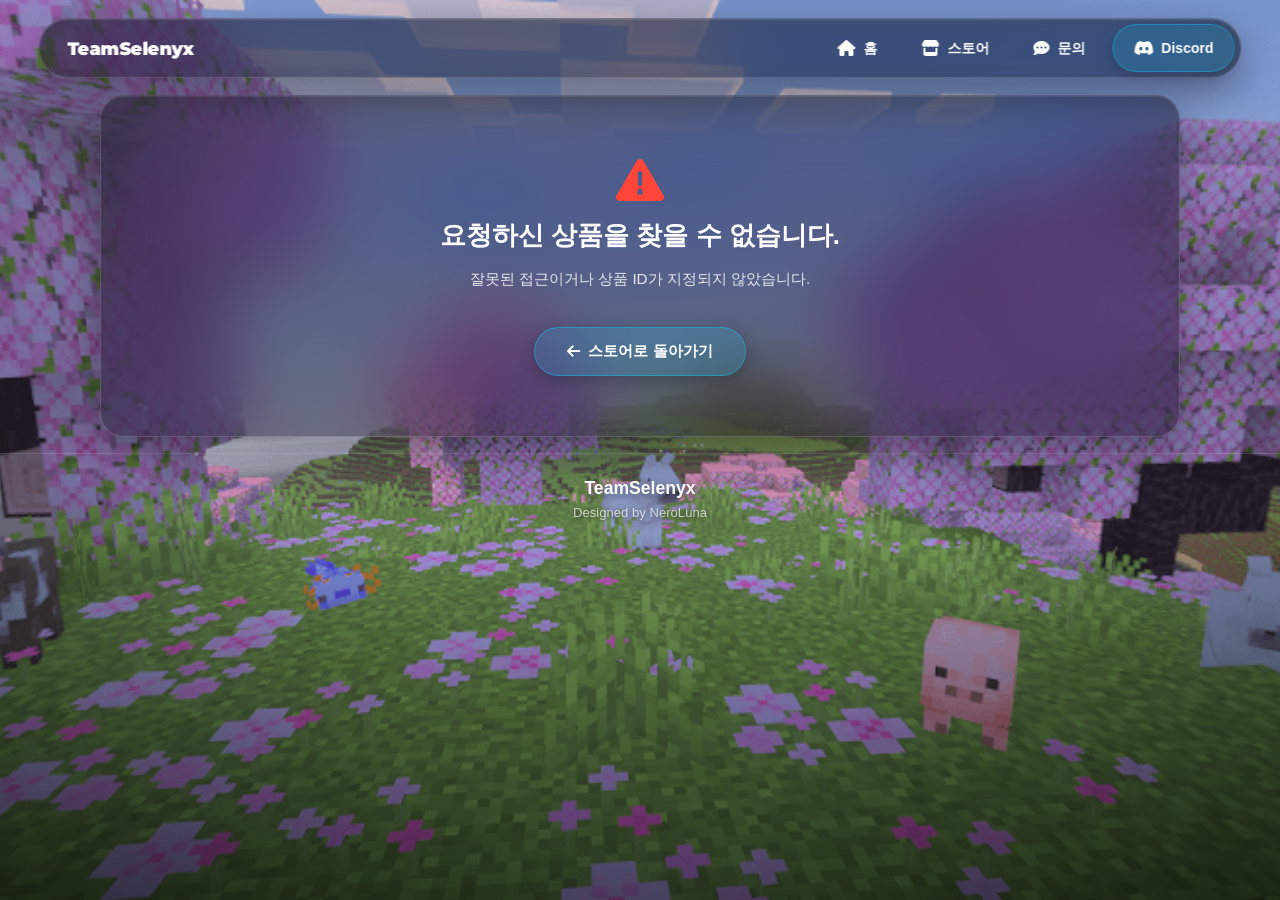
==== product.html @ 3a92ae92 "🚀 홈페이지 업데이트" ====
<!DOCTYPE html>
<html lang="ko">
<head>
    <meta charset="UTF-8">
    <meta name="viewport" content="width=device-width, initial-scale=1.0, maximum-scale=1.0, user-scalable=no">
    <meta name="referrer" content="no-referrer">
    <title>TeamSelenyx - 상품 상세</title>
    <link rel="icon" type="image/png" href="image/icon.png">
    <link rel="apple-touch-icon" href="image/logo.png">

    <link rel="stylesheet" href="css/style.css">
    <link rel="stylesheet" href="https://cdnjs.cloudflare.com/ajax/libs/font-awesome/6.5.2/css/all.min.css">
    <link rel="stylesheet" href="css/product.css">
</head>
<body>
    <div id="common-bg"></div>
    <div id="common-header"></div>
    <div id="common-mobile-nav"></div>

    <!-- 상품 데이터가 동적으로 주입되는 메인 컨테이너 -->
    <div class="container" id="productContainer">
        <!-- 로딩 표시기 -->
        <div class="detail-card" style="text-align: center; padding: 60px 20px;">
            <i class="fa-solid fa-spinner fa-spin" style="font-size: 2rem; color: var(--primary-accent); margin-bottom: 12px;"></i>
            <p style="color: var(--text-sub); font-weight: 600;">상품 정보를 불러오는 중입니다...</p>
        </div>
    </div>

    <div id="common-footer"></div>

    <!-- 원본 이미지 확대 모달 -->
    <div class="image-modal-overlay" id="imageModal" onclick="closeImageModal()">
        <button type="button" class="close-btn image-modal-close" onclick="closeImageModal()" aria-label="닫기">
            <i class="fa-solid fa-xmark"></i>
        </button>
        <div class="image-modal-content">
            <img src="" id="modalImgTarget" alt="원본 이미지">
        </div>
    </div>

    <script src="js/components.js"></script>
    <script src="js/product.js"></script>
</body>
</html>
---- css/style.css ----
@charset "UTF-8";
@import url('https://fonts.googleapis.com/css2?family=Montserrat:wght@800;900&display=swap');

/* --- [다크 반투명 글래스모피즘 기본 변수] --- */
:root {
    --glass-bg: rgba(18, 18, 22, 0.42);
    --glass-card: rgba(22, 22, 26, 0.48);
    --glass-header: rgba(16, 16, 20, 0.52);
    --glass-border: rgba(255, 255, 255, 0.16);
    --glass-shadow: 0 16px 40px 0 rgba(0, 0, 0, 0.35), inset 0 1px 1px 0 rgba(255, 255, 255, 0.12);
    
    /* 생동감 있는 시안 블루 포인트 */
    --primary-accent: #00d2ff;
    --primary-glow: rgba(0, 210, 255, 0.25);
    
    --text-main: #ffffff;
    --text-sub: #e5e5ea;

    /* 외곽 모서리 R값 */
    --card-radius: 24px;
}

* {
    box-sizing: border-box;
    margin: 0;
    padding: 0;
    font-family: -apple-system, BlinkMacSystemFont, "SF Pro Display", "SF Pro Text", "Segoe UI", Roboto, sans-serif;
    -webkit-tap-highlight-color: transparent;
}

html {
    scroll-behavior: smooth;
    background-color: #0b0b0e;
}

body {
    color: var(--text-main);
    min-height: 100vh;
    overflow-x: hidden; 
    position: relative;
    padding-top: 95px;
    padding-bottom: calc(100px + env(safe-area-inset-bottom));
}

body.scroll-lock {
    overflow: hidden !important;
    touch-action: none;
}

/* --- [고정 커스텀 배경 이미지 레이어] --- */
.fixed-bg-wrapper {
    position: fixed;
    top: 0; left: 0;
    width: 100vw; height: 100vh;
    z-index: -1;
    pointer-events: none;
}

.custom-bg-img {
    width: 100%; height: 100%;
    background-image: url('../image/background.png');
    background-size: cover;
    background-position: center;
    background-repeat: no-repeat;
    filter: blur(0px);
    transition: filter 0.15s ease-out;
    will-change: filter;
}

.bottom-gradient-overlay {
    position: absolute;
    bottom: 0; left: 0;
    width: 100%; height: 40%;
    background: linear-gradient(to top, rgba(0, 0, 0, 0.55) 0%, rgba(0, 0, 0, 0) 100%);
    pointer-events: none;
}

/* --- [상단 헤더 네비게이션] --- */
.header-nav {
    position: fixed;
    top: 18px; left: 50%;
    transform: translateX(-50%);
    width: 94%; max-width: 1280px;
    height: 60px;
    background: var(--glass-header);
    backdrop-filter: blur(35px) saturate(200%);
    -webkit-backdrop-filter: blur(35px) saturate(200%);
    border: 1px solid var(--glass-border);
    border-radius: 999px;
    box-shadow: var(--glass-shadow);
    display: flex;
    align-items: center;
    justify-content: space-between;
    padding: 6px;
    z-index: 1000;
}

.logo-btn {
    font-family: "Montserrat", -apple-system, BlinkMacSystemFont, "Segoe UI", sans-serif !important;
    font-size: 1.15rem;
    font-weight: 900;
    letter-spacing: -0.03em;
    color: var(--text-main);
    text-decoration: none;
    display: flex;
    align-items: center;
    justify-content: center;
    text-align: center;
    white-space: nowrap;
    height: 48px;
    padding: 0 22px;
    border-radius: 999px;
    background-color: transparent;
    transition: all 0.25s ease;
}

.logo-btn:hover {
    background-color: rgba(255, 255, 255, 0.12);
    color: var(--primary-accent);
    text-shadow: 0 0 12px var(--primary-glow);
}

.logo-btn:active {
    background-color: rgba(0, 210, 255, 0.25);
    color: #ffffff;
}

.desktop-menu-wrapper {
    display: flex;
    align-items: center;
    gap: 8px;
    margin-left: auto;
    height: 48px;
}

.desktop-menu {
    display: flex;
    gap: 6px;
    list-style: none;
    align-items: center;
    height: 100%;
}

.desktop-menu a {
    text-decoration: none;
    color: var(--text-main);
    font-weight: 600;
    font-size: 0.88rem;
    display: inline-flex;
    align-items: center;
    justify-content: center;
    gap: 8px;
    height: 48px;
    padding: 0 18px;
    border-radius: 999px;
    background-color: transparent;
    border: 1px solid transparent;
    transition: all 0.22s ease;
}

.desktop-menu a span,
.header-btn-link span {
    display: inline-block;
    line-height: 1;
}

.desktop-menu a i,
.header-btn-link i {
    font-size: 1rem;
    line-height: 1;
    display: inline-flex;
    align-items: center;
    justify-content: center;
}

.desktop-menu a:hover {
    background-color: rgba(0, 210, 255, 0.14);
    border-color: rgba(0, 210, 255, 0.25);
    color: var(--primary-accent);
    box-shadow: inset 0 0 10px rgba(0, 210, 255, 0.1);
}

.desktop-menu a.active,
.desktop-menu a:active {
    background-color: rgba(0, 210, 255, 0.28) !important;
    border-color: var(--primary-accent) !important;
    color: #ffffff !important;
    box-shadow: 0 0 15px var(--primary-glow), inset 0 0 8px rgba(0, 210, 255, 0.3) !important;
}

.header-btn-link {
    background: rgba(0, 210, 255, 0.14);
    border: 1px solid rgba(0, 210, 255, 0.35);
    color: #ffffff;
    text-decoration: none;
    padding: 0 20px;
    height: 48px;
    border-radius: 999px;
    font-weight: 700;
    font-size: 0.88rem;
    display: inline-flex;
    align-items: center;
    justify-content: center;
    gap: 8px;
    transition: all 0.22s ease;
    box-shadow: 0 4px 15px rgba(0, 0, 0, 0.2);
}

.header-btn-link:hover { 
    background: rgba(0, 210, 255, 0.22);
    border-color: var(--primary-accent);
    color: var(--primary-accent);
    box-shadow: 0 6px 20px var(--primary-glow);
}

.header-btn-link:active {
    background: rgba(0, 210, 255, 0.38);
    border-color: #ffffff;
    color: #ffffff;
}

/* --- [모바일 하단 플로팅 메뉴] --- */
.mobile-floating-nav {
    display: none;
    position: fixed;
    bottom: calc(16px + env(safe-area-inset-bottom));
    left: 50%;
    transform: translateX(-50%);
    width: 90%;
    max-width: 330px;
    height: 58px;
    background: var(--glass-header);
    backdrop-filter: blur(35px) saturate(200%);
    -webkit-backdrop-filter: blur(35px) saturate(200%);
    border: 1px solid var(--glass-border);
    border-radius: 999px;
    box-shadow: 0 12px 30px rgba(0, 0, 0, 0.5), inset 0 1px 1px rgba(255, 255, 255, 0.15);
    z-index: 9999;
    align-items: stretch;
    justify-content: center;
    padding: 6px;
    gap: 6px;
    box-sizing: border-box;
}

.mobile-floating-nav a {
    flex: 1 1 0px;
    height: 100%;
    display: flex;
    flex-direction: column;
    align-items: center;
    justify-content: center;
    gap: 3px;
    text-decoration: none;
    color: #aeaeb2;
    font-size: 0.68rem;
    font-weight: 600;
    border-radius: 999px;
    background-color: transparent;
    border: 1px solid transparent;
    transition: all 0.2s ease;
    padding: 0;
    margin: 0;
}

.mobile-floating-nav a span {
    display: inline-block;
    line-height: 1;
}

.mobile-floating-nav a i {
    font-size: 1.08rem;
    line-height: 1;
    display: inline-flex;
    align-items: center;
    justify-content: center;
}

.mobile-floating-nav a:hover {
    color: var(--primary-accent);
    background-color: rgba(0, 210, 255, 0.12);
    border-color: rgba(0, 210, 255, 0.2);
}

.mobile-floating-nav a.active,
.mobile-floating-nav a:active {
    color: #ffffff !important;
    background-color: rgba(0, 210, 255, 0.3) !important;
    border-color: var(--primary-accent) !important;
    box-shadow: 0 0 12px var(--primary-glow) !important;
}

/* --- [메인 레이아웃 및 카드 공통] --- */
.container {
    width: 90%;
    max-width: 1080px;
    margin: 0 auto;
    display: flex;
    flex-direction: column;
    gap: 24px;
}

.hero-banner {
    position: relative;
    width: 100%;
    min-height: 340px;
    border-radius: var(--card-radius);
    display: flex;
    align-items: center;
    justify-content: center;
    text-align: center;
    padding: 48px 24px;
    background: var(--glass-card);
    backdrop-filter: blur(35px) saturate(200%);
    -webkit-backdrop-filter: blur(35px) saturate(200%);
    border: 1px solid var(--glass-border);
    box-shadow: var(--glass-shadow);
}

.hero-content-glass {
    position: relative;
    z-index: 2;
    display: flex;
    flex-direction: column;
    align-items: center;
    gap: 16px;
    max-width: 680px;
}

.hero-content-glass h1 {
    font-size: 2.5rem;
    font-weight: 800;
    color: var(--text-main);
    letter-spacing: -0.02em;
}

.hero-content-glass p {
    font-size: 1.05rem;
    color: var(--text-sub);
    line-height: 1.6;
    font-weight: 500;
    word-break: keep-all;
}

.hero-btn-link {
    display: inline-flex;
    align-items: center;
    justify-content: center;
    margin-top: 12px;
    background: rgba(0, 210, 255, 0.14);
    border: 1px solid rgba(0, 210, 255, 0.4);
    color: #ffffff;
    text-decoration: none;
    padding: 13px 32px;
    font-size: 0.95rem;
    font-weight: 700;
    border-radius: 999px;
    box-shadow: 0 4px 18px rgba(0, 0, 0, 0.3);
    transition: all 0.25s ease;
}

.hero-btn-link:hover { 
    background: rgba(0, 210, 255, 0.25);
    border-color: var(--primary-accent);
    color: var(--primary-accent);
    box-shadow: 0 6px 24px var(--primary-glow);
}

.hero-btn-link:active {
    background: rgba(0, 210, 255, 0.4);
}

/* --- [소식 카드 그리드] --- */
.news-split-grid {
    display: grid;
    grid-template-columns: repeat(2, 1fr);
    gap: 24px;
    width: 100%;
}

.news-banner-card {
    position: relative;
    width: 100%;
    border-radius: var(--card-radius);
    overflow: hidden;
    border: 1px solid var(--glass-border);
    box-shadow: var(--glass-shadow);
    display: flex;
    flex-direction: column;
    justify-content: flex-start;
    padding: 18px 20px;
    background: var(--glass-card);
    transition: border-color 0.3s ease, box-shadow 0.3s ease;
    box-sizing: border-box;
}

.clickable-news-card {
    cursor: pointer;
}

.clickable-news-card:hover {
    border-color: rgba(0, 210, 255, 0.5);
    box-shadow: 0 20px 45px rgba(0, 0, 0, 0.45), 0 0 20px var(--primary-glow);
}

.news-banner-bg {
    position: absolute;
    top: 0; left: 0;
    width: 100%; height: 100%;
    object-fit: cover;
    z-index: 1;
    transition: transform 0.4s ease;
}

.clickable-news-card:hover .news-banner-bg {
    transform: scale(1.04);
}

.news-banner-overlay {
    position: absolute;
    top: 0; left: 0;
    width: 100%; height: 100%;
    background: linear-gradient(
        to bottom,
        rgba(10, 10, 14, 0.35) 0%,
        rgba(12, 12, 16, 0.65) 50%,
        rgba(10, 10, 14, 0.88) 100%
    );
    backdrop-filter: blur(3px);
    -webkit-backdrop-filter: blur(3px);
    z-index: 2;
}

.news-tag-top-left {
    position: relative;
    z-index: 3;
    display: flex;
    margin-bottom: 12px;
}

.news-banner-content {
    position: relative;
    z-index: 3;
    display: flex;
    flex-direction: column;
    gap: 6px;
}

.news-banner-title {
    font-size: 1.18rem;
    font-weight: 800;
    color: var(--text-main);
    letter-spacing: -0.01em;
    text-shadow: 0 2px 8px rgba(0, 0, 0, 0.8);
    line-height: 1.3;
}

.news-banner-desc {
    font-size: 0.88rem;
    color: #e5e5ea;
    line-height: 1.5;
    text-shadow: 0 1px 4px rgba(0, 0, 0, 0.8);
    font-weight: 500;
    word-break: keep-all;
}

/* --- [메인 독립형 펀딩 카드] --- */
.main-funding-card {
    display: grid;
    grid-template-columns: 55% calc(45% - 24px);
    gap: 24px;
    width: 100%;
    align-items: center;
    background: var(--glass-card);
    backdrop-filter: blur(35px) saturate(200%);
    -webkit-backdrop-filter: blur(35px) saturate(200%);
    border: 1px solid var(--glass-border);
    border-radius: var(--card-radius);
    box-shadow: var(--glass-shadow);
    padding: 24px;
    box-sizing: border-box;
}

.main-funding-media {
    width: 100%;
}

.main-funding-media .slider-wrapper.ratio-16-9 {
    width: 100%;
    aspect-ratio: 16 / 9;
    height: auto !important;
    position: relative;
    border-radius: 16px;
    overflow: hidden;
    margin-bottom: 0;
}

.main-funding-media .slide-img {
    width: 100%;
    height: 100%;
    object-fit: cover;
}

.main-funding-content {
    display: flex;
    flex-direction: column;
    justify-content: space-between;
    height: 100%;
}

.main-funding-title {
    font-size: 1.55rem;
    font-weight: 800;
    color: var(--text-main);
    margin-bottom: 6px;
}

.main-funding-desc {
    font-size: 0.92rem;
    color: var(--text-sub);
    line-height: 1.6;
    word-break: keep-all;
}

.main-funding-notice-btn {
    width: 100%;
    background: rgba(255, 255, 255, 0.08);
    border: 1.5px solid rgba(0, 210, 255, 0.4);
    color: #ffffff;
    padding: 14px;
    border-radius: 16px;
    font-size: 0.95rem;
    font-weight: 700;
    display: flex;
    align-items: center;
    justify-content: center;
    margin-top: 20px;
    box-shadow: 0 4px 16px rgba(0, 0, 0, 0.25);
    letter-spacing: -0.01em;
}

.section-divider {
    width: 100%; height: 1px;
    background: linear-gradient(90deg, transparent 0%, rgba(255, 255, 255, 0.2) 50%, transparent 100%);
    margin: 4px 0;
}

.modal-divider {
    width: 100%; height: 1px;
    background: rgba(255, 255, 255, 0.14);
    margin: 12px 0;
}

/* --- [스토어 헤더 카드] --- */
.store-header-card {
    width: 100%;
    background: var(--glass-card);
    backdrop-filter: blur(35px) saturate(200%);
    -webkit-backdrop-filter: blur(35px) saturate(200%);
    border: 1px solid var(--glass-border);
    border-radius: var(--card-radius);
    box-shadow: var(--glass-shadow);
    padding: 32px 28px;
    display: flex;
    align-items: center;
    justify-content: flex-start;
    box-sizing: border-box;
}

.store-header-content {
    display: flex;
    flex-direction: column;
    align-items: flex-start;
    gap: 8px;
}

.store-header-title {
    font-size: 1.85rem;
    font-weight: 800;
    color: var(--text-main);
    letter-spacing: -0.02em;
    line-height: 1.2;
}

.store-header-sub {
    font-size: 0.95rem;
    color: var(--text-sub);
    font-weight: 500;
    line-height: 1.5;
    word-break: keep-all;
}

/* --- [상품 카드 그리드] --- */
.product-grid {
    display: grid;
    grid-template-columns: repeat(auto-fit, minmax(280px, 1fr));
    gap: 24px;
    width: 100%;
}

.product-card {
    background: var(--glass-card);
    backdrop-filter: blur(35px) saturate(200%);
    -webkit-backdrop-filter: blur(35px) saturate(200%);
    border: 1px solid var(--glass-border);
    border-radius: var(--card-radius);
    box-shadow: var(--glass-shadow);
    padding: 20px;
    display: flex;
    flex-direction: column;
    gap: 16px;
    transition: background 0.3s ease, border-color 0.3s ease;
}

.product-card:hover {
    background: rgba(36, 36, 44, 0.75);
    border-color: rgba(255, 255, 255, 0.28);
}

.product-card-media {
    width: 100%;
    height: 210px;
    border-radius: 16px;
    overflow: hidden;
    position: relative;
}

.product-card-media img {
    width: 100%; height: 100%; object-fit: cover;
}

.card-tag-wrapper {
    position: absolute;
    bottom: 10px; left: 10px;
    display: flex; gap: 6px;
    z-index: 5;
}

.tag-badge {
    background: rgba(0, 0, 0, 0.65);
    backdrop-filter: blur(10px);
    -webkit-backdrop-filter: blur(10px);
    color: #ffffff;
    font-size: 0.7rem;
    font-weight: 700;
    padding: 4px 10px;
    border-radius: 999px;
    border: 1px solid rgba(255, 255, 255, 0.25);
    letter-spacing: -0.01em;
}

.product-card-title {
    font-size: 1.2rem;
    font-weight: 800;
    color: var(--text-main);
}

.product-card-desc {
    font-size: 0.9rem;
    color: var(--text-sub);
    line-height: 1.5;
    flex-grow: 1;
    word-break: keep-all;
}

.product-card-footer {
    display: flex;
    align-items: center;
    justify-content: space-between;
    margin-top: 8px;
    padding-top: 12px;
    border-top: 1px solid rgba(255, 255, 255, 0.12);
}

.product-card-price {
    font-size: 1.05rem;
    font-weight: 800;
    color: var(--primary-accent);
}

.btn-card-buy {
    display: inline-flex;
    align-items: center;
    justify-content: center;
    text-decoration: none;
    background: rgba(0, 210, 255, 0.12);
    border: 1px solid rgba(0, 210, 255, 0.35);
    color: #ffffff; 
    padding: 9px 20px;
    font-size: 0.88rem;
    font-weight: 700;
    border-radius: 999px;
    cursor: pointer;
    transition: all 0.22s ease;
}

.btn-card-buy:hover { 
    background: rgba(0, 210, 255, 0.25);
    border-color: var(--primary-accent);
    color: var(--primary-accent);
    box-shadow: 0 4px 15px var(--primary-glow);
}

.btn-card-buy:active {
    background: rgba(0, 210, 255, 0.38);
}

.btn-card-buy:disabled { 
    background: rgba(255, 255, 255, 0.05); 
    border-color: rgba(255, 255, 255, 0.1); 
    color: #636366; 
    cursor: not-allowed; 
    pointer-events: none; 
}

/* --- [스토어 더보기 버튼 섹션] --- */
.store-more-section {
    width: 100%;
    display: flex;
    align-items: center;
    justify-content: center;
    margin-top: 4px;
}

.btn-store-more {
    display: inline-flex;
    align-items: center;
    justify-content: center;
    gap: 12px;
    text-decoration: none;
    background: var(--glass-card);
    backdrop-filter: blur(35px) saturate(200%);
    -webkit-backdrop-filter: blur(35px) saturate(200%);
    border: 1px solid rgba(0, 210, 255, 0.35);
    color: #ffffff;
    padding: 16px 36px;
    border-radius: 999px;
    font-size: 1rem;
    font-weight: 700;
    box-shadow: var(--glass-shadow);
    transition: all 0.25s ease;
}

.btn-store-more i {
    color: var(--primary-accent);
    transition: transform 0.3s ease;
}

.btn-store-more:hover {
    background: rgba(0, 210, 255, 0.2);
    border-color: var(--primary-accent);
    color: var(--primary-accent);
    box-shadow: 0 8px 25px var(--primary-glow);
}

.btn-store-more:hover i {
    transform: translateX(4px);
}

.btn-store-more:active {
    background: rgba(0, 210, 255, 0.35);
}

/* --- [푸터] --- */
.footer-section {
    margin-top: 16px;
    padding-top: 24px;
    border-top: 1px solid rgba(255, 255, 255, 0.15);
    display: flex;
    flex-direction: column;
    align-items: center;
    gap: 6px;
    text-align: center;
}

.footer-brand {
    font-size: 1.1rem;
    font-weight: 800;
    color: #ffffff;
    text-shadow: 0 2px 10px rgba(0,0,0,0.5);
}

.footer-text {
    font-size: 0.82rem;
    color: rgba(255, 255, 255, 0.7);
    text-shadow: 0 1px 6px rgba(0,0,0,0.6);
    font-weight: 500;
}

/* --- [모달 공통 레이어 및 소식 모달 박스] --- */
.modal-overlay {
    position: fixed;
    top: 0; left: 0;
    width: 100%; height: 100%;
    background: rgba(0, 0, 0, 0.65); 
    backdrop-filter: blur(35px);
    -webkit-backdrop-filter: blur(35px);
    display: flex;
    justify-content: center;
    align-items: center;
    opacity: 0;
    visibility: hidden;
    transition: opacity 0.25s ease, visibility 0.25s ease; 
    z-index: 10000;
    padding: 20px;
}

.modal-overlay.active {
    opacity: 1;
    visibility: visible;
}

.close-btn {
    position: absolute;
    top: 16px; right: 16px;
    width: 38px; height: 38px;
    background: rgba(255, 255, 255, 0.12);
    border: 1.5px solid rgba(255, 255, 255, 0.3);
    border-radius: 50%;
    cursor: pointer; 
    display: flex;
    align-items: center;
    justify-content: center;
    color: #ffffff;
    z-index: 10;
    box-shadow: 0 4px 12px rgba(0,0,0,0.3);
    transition: all 0.22s ease;
}

.close-btn i {
    font-size: 1.1rem;
    line-height: 1;
    display: flex;
    align-items: center;
    justify-content: center;
}

.close-btn:hover {
    background: rgba(255, 255, 255, 0.25);
}

.close-btn:active {
    background: rgba(255, 255, 255, 0.4);
}

.news-modal-box {
    background: rgba(20, 20, 26, 0.88); 
    backdrop-filter: blur(35px) saturate(200%);
    -webkit-backdrop-filter: blur(35px) saturate(200%);
    border-radius: var(--card-radius);
    border: 1px solid rgba(255, 255, 255, 0.2);
    width: 100%;
    max-width: 600px;
    max-height: 90vh;
    overflow-y: auto;
    padding: 24px;
    position: relative;
    box-shadow: 0 28px 60px rgba(0,0,0,0.5);
    display: flex;
    flex-direction: column;
    gap: 16px;
    box-sizing: border-box;
}

.news-modal-media {
    width: 100%;
    aspect-ratio: 16 / 9;
    border-radius: 16px;
    overflow: hidden;
}

.news-modal-media img {
    width: 100%; height: 100%; object-fit: cover;
}

.news-modal-header {
    display: flex;
    align-items: center;
    justify-content: space-between;
    flex-wrap: wrap;
    gap: 8px;
}

.news-modal-meta {
    font-size: 0.82rem;
    color: #aeaeb2;
    font-weight: 600;
}

.news-modal-title {
    font-size: 1.45rem;
    font-weight: 800;
    color: var(--text-main);
    letter-spacing: -0.02em;
    line-height: 1.3;
}

.news-modal-desc {
    font-size: 0.95rem;
    color: var(--text-sub);
    line-height: 1.65;
    white-space: pre-line;
    word-break: keep-all;
}

.news-modal-link-btn {
    width: 100%;
    display: inline-flex;
    align-items: center;
    justify-content: center;
    gap: 8px;
    text-decoration: none;
    background: rgba(0, 210, 255, 0.14);
    border: 1px solid rgba(0, 210, 255, 0.4);
    color: #ffffff;
    padding: 14px;
    border-radius: 16px;
    font-size: 0.95rem;
    font-weight: 700;
    transition: all 0.22s ease;
    box-shadow: 0 4px 15px rgba(0, 0, 0, 0.3);
}

.news-modal-link-btn:hover {
    background: rgba(0, 210, 255, 0.25);
    border-color: var(--primary-accent);
    color: var(--primary-accent);
    box-shadow: 0 6px 20px var(--primary-glow);
}

.news-modal-link-btn:active {
    background: rgba(0, 210, 255, 0.4);
    color: #ffffff;
}

.modal-tag-pill {
    background: rgba(0, 210, 255, 0.14);
    color: var(--primary-accent);
    font-size: 0.75rem;
    font-weight: 700;
    padding: 4px 12px;
    border-radius: 999px;
    border: 1px solid rgba(0, 210, 255, 0.3);
}

/* 슬라이더 공통 */
.slider-wrapper {
    position: relative;
    width: 100%;
    border-radius: 16px;
    overflow: hidden;
}

.slide-img {
    width: 100%; height: 100%;
    object-fit: cover;
    display: none;
}

.slide-img.active {
    display: block;
}

.slider-dots-container {
    position: absolute;
    bottom: 10px; left: 50%;
    transform: translateX(-50%);
    display: flex; gap: 6px;
    z-index: 6;
    background: rgba(0, 0, 0, 0.55);
    backdrop-filter: blur(8px);
    padding: 4px 10px;
    border-radius: 999px;
}

.dot-item {
    width: 7px; height: 7px;
    border-radius: 50%;
    background: rgba(255, 255, 255, 0.35);
    transition: all 0.3s ease;
}

.dot-item.active {
    background: #fff;
    width: 16px;
    border-radius: 999px;
}

/* 💡 FontAwesome 아이콘 중앙 정렬 지원 nav-btn */
.nav-btn {
    position: absolute;
    top: 50%;
    transform: translateY(-50%);
    background: rgba(0, 0, 0, 0.55);
    border: 1px solid rgba(255, 255, 255, 0.2);
    width: 38px; height: 38px;
    border-radius: 50%;
    cursor: pointer;
    display: flex;
    align-items: center;
    justify-content: center;
    box-shadow: 0 4px 10px rgba(0,0,0,0.3);
    z-index: 7;
    transition: all 0.2s ease;
    color: #ffffff;
}

.nav-btn i {
    font-size: 0.95rem;
    line-height: 1;
    display: flex;
    align-items: center;
    justify-content: center;
}

.nav-btn:hover { background: rgba(0, 0, 0, 0.85); color: var(--primary-accent); }
.nav-btn:active { background: rgba(0, 0, 0, 0.95); }
.prev-btn { left: 12px; }
.next-btn { right: 12px; }

/* 게이지바 */
.gauge-container {
    width: 100%;
    margin-top: 4px;
    display: flex;
    flex-direction: column;
    gap: 8px;
}

.gauge-bar-bg {
    width: 100%;
    height: 16px;
    background: rgba(255, 255, 255, 0.12);
    border-radius: 999px;
    overflow: hidden;
    position: relative;
    box-shadow: inset 0 1px 3px rgba(0, 0, 0, 0.35);
}

.gauge-bar-fill {
    height: 100%;
    background: linear-gradient(90deg, #00d2ff 0%, #00f2fe 100%);
    border-radius: 999px;
    width: 0%;
    transition: width 1.2s cubic-bezier(0.2, 0.8, 0.2, 1);
}

.gauge-info-text {
    display: flex;
    justify-content: space-between;
    align-items: center;
    font-size: 0.85rem;
    font-weight: 700;
    color: var(--text-main);
}

.gauge-percent {
    color: var(--primary-accent);
    font-weight: 800;
}

/* ========================================== */
/* 📱 [모바일 및 태블릿 최적화 미디어 쿼리] */
/* ========================================== */
@media (max-width: 820px) {
    body {
        padding-top: 76px;
    }

    .header-nav {
        left: 16px; top: 16px;
        transform: none;
        width: auto; height: 48px;
        padding: 6px;
    }

    .logo-btn {
        font-size: 1rem;
        height: 36px;
        padding: 0 16px;
    }

    .desktop-menu-wrapper {
        display: none;
    }

    .mobile-floating-nav {
        display: flex;
    }

    .container {
        width: 92%;
        gap: 20px;
    }

    .hero-banner {
        min-height: auto;
        padding: 36px 18px;
    }

    .hero-content-glass h1 {
        font-size: 1.9rem;
    }

    .hero-content-glass p {
        font-size: 0.95rem;
    }

    .main-funding-card {
        grid-template-columns: 1fr;
        gap: 18px;
        padding: 18px;
    }

    .main-funding-title {
        font-size: 1.35rem;
    }

    .news-split-grid {
        grid-template-columns: 1fr;
        gap: 16px;
    }

    .news-banner-card {
        padding: 16px;
    }

    .news-banner-title {
        font-size: 1.12rem;
    }

    .product-grid {
        grid-template-columns: 1fr;
        gap: 18px;
    }

    .product-card {
        padding: 16px;
    }

    .product-card-media {
        height: 180px;
    }

    .store-header-card {
        padding: 24px 18px;
    }

    .store-header-title {
        font-size: 1.5rem;
    }

    .news-modal-box {
        padding: 18px;
        max-height: 85vh;
    }

    .news-modal-title {
        font-size: 1.25rem;
    }

    .btn-store-more {
        width: 100%;
        padding: 14px 20px;
        font-size: 0.92rem;
    }
}
---- css/product.css ----
@charset "UTF-8";

/* --- [상품 상세 페이지 컨테이너 간격] --- */
.container {
    gap: 24px !important;
}

/* --- [상단 2열 그리드 레이아웃] --- */
.detail-top-grid {
    display: grid;
    grid-template-columns: 65% calc(35% - 24px);
    gap: 24px;
    width: 100%;
    align-items: stretch;
}

/* --- [상품 상세 다크 반투명 글래스 카드] --- */
.detail-card {
    background: var(--glass-card);
    backdrop-filter: blur(35px) saturate(200%);
    -webkit-backdrop-filter: blur(35px) saturate(200%);
    border: 1px solid var(--glass-border);
    border-radius: var(--card-radius, 24px);
    box-shadow: var(--glass-shadow);
    padding: 24px;
    box-sizing: border-box;
}

/* 좌측 미디어(슬라이더) 카드 */
.detail-media-card {
    display: flex;
    flex-direction: column;
    justify-content: center;
}

/* 16:9 와이드 비율 고정 */
.slider-wrapper.ratio-16-9 {
    width: 100%;
    aspect-ratio: 16 / 9;
    height: auto !important;
    position: relative;
    border-radius: 16px;
    overflow: hidden;
    margin-bottom: 0;
}

.slider-wrapper.ratio-16-9 .slide-img {
    width: 100%;
    height: 100%;
    object-fit: cover;
    cursor: zoom-in;
    transition: transform 0.3s ease;
}

.slider-wrapper.ratio-16-9 .slide-img:hover {
    transform: scale(1.02);
}

/* 우측 요약 및 구매 정보 카드 */
.detail-summary-card {
    display: flex;
    flex-direction: column;
    justify-content: space-between;
}

.detail-tags {
    margin-top: 8px !important;
    margin-bottom: 6px !important;
}

.detail-tags .modal-tag-pill {
    background: rgba(0, 210, 255, 0.14);
    color: var(--primary-accent);
    border: 1px solid rgba(0, 210, 255, 0.3);
    box-shadow: none;
    font-size: 0.75rem;
    font-weight: 700;
    padding: 4px 12px;
    border-radius: 999px;
    letter-spacing: -0.01em;
}

.detail-title {
    font-size: 1.5rem;
    font-weight: 800;
    color: var(--text-main);
    letter-spacing: -0.02em;
    margin-bottom: 2px;
}

/* --- [판매 가격 영역 (단일 가격 & 다중 옵션)] --- */
.modal-price-box {
    margin-top: 6px;
    margin-bottom: 8px;
    display: flex;
    flex-direction: column;
    gap: 8px;
}

.modal-price-label {
    font-size: 0.85rem;
    color: #aeaeb2;
    font-weight: 700;
}

/* 단일 가격 스타일 */
.single-price-box {
    padding: 4px 0;
}

.single-price-val {
    font-size: 1.85rem;
    font-weight: 900;
    color: var(--primary-accent);
    letter-spacing: -0.02em;
    text-shadow: 0 0 16px var(--primary-glow);
    display: inline-block;
    line-height: 1.1;
}

/* 다중 가격 옵션 스타일 */
.price-options-wrapper {
    display: flex;
    flex-direction: column;
    gap: 8px;
    width: 100%;
}

.price-option-card {
    background: rgba(255, 255, 255, 0.08);
    border: 1px solid rgba(255, 255, 255, 0.12);
    border-radius: 14px;
    padding: 12px 16px;
    display: flex;
    align-items: center;
    justify-content: space-between;
    transition: background 0.25s ease, border-color 0.25s ease;
    box-sizing: border-box;
}

.price-option-card:hover {
    background: rgba(255, 255, 255, 0.14);
    border-color: rgba(0, 210, 255, 0.5);
}

.price-option-label {
    font-size: 0.9rem;
    font-weight: 700;
    color: var(--text-main);
}

.price-option-val {
    font-size: 1.15rem;
    font-weight: 800;
    color: var(--primary-accent);
}

/* --- [구매 / 다운로드 버튼] --- */
.detail-action-box {
    margin-top: 20px;
    width: 100%;
    display: flex;
    align-items: center;
    justify-content: center;
}

.detail-btn-link {
    width: 100%;
    display: inline-flex;
    align-items: center;
    justify-content: center;
    text-align: center;
    gap: 10px;
    text-decoration: none;
    background: rgba(0, 210, 255, 0.14);
    border: 1px solid rgba(0, 210, 255, 0.4);
    color: #ffffff;
    border-radius: 16px;
    padding: 15px 20px;
    font-size: 0.98rem;
    font-weight: 700;
    transition: all 0.22s ease;
    box-shadow: 0 4px 15px rgba(0, 0, 0, 0.3);
}

.detail-btn-link:hover {
    background: rgba(0, 210, 255, 0.25);
    border-color: var(--primary-accent);
    color: var(--primary-accent);
    box-shadow: 0 6px 20px var(--primary-glow);
}

.detail-btn-link:active {
    background: rgba(0, 210, 255, 0.4);
    color: #ffffff;
}

.detail-btn-link i {
    font-size: 1.05rem;
    line-height: 1;
    display: inline-flex;
    align-items: center;
    justify-content: center;
}

.detail-btn-link span {
    display: inline-block;
    line-height: 1;
}

/* 하단 상세 설명 카드 */
.detail-desc-card,
.detail-info-card {
    width: 100%;
}

.desc-heading {
    font-size: 1.35rem;
    font-weight: 800;
    color: var(--text-main);
}

.desc-content-body {
    font-size: 0.95rem;
    color: var(--text-sub);
    line-height: 1.75;
    display: flex;
    flex-direction: column;
    gap: 12px;
    word-break: keep-all;
}

.desc-subheading {
    font-size: 1.05rem;
    font-weight: 700;
    color: var(--text-main);
    margin-top: 14px;
}

.desc-feature-list {
    list-style: none;
    padding-left: 0;
    display: flex;
    flex-direction: column;
    gap: 8px;
}

.desc-feature-list li {
    position: relative;
    padding-left: 18px;
}

.desc-feature-list li::before {
    content: "•";
    position: absolute;
    left: 4px;
    color: var(--primary-accent);
    font-weight: bold;
}

.desc-notice {
    font-size: 0.9rem;
    color: #ffffff;
    font-weight: 500;
    line-height: 1.6;
    background: rgba(0, 210, 255, 0.08);
    padding: 14px 18px;
    border-radius: 14px;
    border-left: 4px solid var(--primary-accent);
    word-break: keep-all;
}

/* --- [✨ 상품 정보 그리드 전체 중앙 정렬] --- */
.info-grid-list {
    display: grid;
    grid-template-columns: repeat(auto-fit, minmax(240px, 1fr));
    gap: 14px;
    margin-top: 6px;
}

.info-item {
    background: rgba(255, 255, 255, 0.06);
    border: 1px solid rgba(255, 255, 255, 0.12);
    border-radius: 16px;
    padding: 16px 18px;
    display: flex;
    flex-direction: column;
    align-items: center;
    justify-content: center;
    text-align: center;
    gap: 8px;
}

/* 제목 라벨 및 아이콘 중앙 정렬 */
.info-key {
    font-size: 0.8rem;
    font-weight: 700;
    color: #aeaeb2;
    display: inline-flex;
    align-items: center;
    justify-content: center;
    gap: 6px;
    line-height: 1;
}

.info-key i {
    color: var(--primary-accent);
    font-size: 0.95rem;
    line-height: 1;
    display: inline-flex;
    align-items: center;
    justify-content: center;
}

/* 세부 버전/날짜 텍스트 중앙 정렬 */
.info-val {
    font-size: 1.05rem;
    font-weight: 800;
    color: var(--text-main);
    text-align: center;
    width: 100%;
    line-height: 1.3;
    word-break: break-all;
}

/* 원본 이미지 모달 */
.image-modal-overlay {
    position: fixed;
    top: 0; left: 0;
    width: 100vw; height: 100vh;
    background: rgba(0, 0, 0, 0.75);
    backdrop-filter: blur(35px);
    -webkit-backdrop-filter: blur(35px);
    display: flex;
    justify-content: center;
    align-items: center;
    z-index: 20000;
    opacity: 0;
    visibility: hidden;
    transition: opacity 0.25s ease, visibility 0.25s ease;
    padding: 20px;
    box-sizing: border-box;
}

.image-modal-overlay.active {
    opacity: 1;
    visibility: visible;
}

.image-modal-close {
    position: absolute;
    top: 20px;
    right: 20px;
    z-index: 20001;
}

.image-modal-content {
    max-width: 92vw;
    max-height: 80vh;
    display: flex;
    align-items: center;
    justify-content: center;
}

.image-modal-content img {
    max-width: 100%;
    max-height: 80vh;
    object-fit: contain;
    border-radius: 16px;
    box-shadow: 0 20px 50px rgba(0, 0, 0, 0.6);
    border: 1px solid rgba(255, 255, 255, 0.2);
}

/* 📱 모바일 상세 페이지 반응형 */
@media (max-width: 900px) {
    .container {
        gap: 18px !important;
    }

    .detail-top-grid {
        grid-template-columns: 1fr;
        gap: 18px;
    }

    .detail-card {
        padding: 18px;
    }

    .detail-title {
        font-size: 1.35rem;
    }

    .single-price-val {
        font-size: 1.6rem;
    }

    .price-option-card {
        padding: 10px 14px;
    }

    .price-option-label {
        font-size: 0.85rem;
    }

    .price-option-val {
        font-size: 1.05rem;
    }

    .detail-btn-link {
        padding: 14px;
        font-size: 0.95rem;
    }

    .info-grid-list {
        grid-template-columns: 1fr;
        gap: 10px;
    }

    .info-item {
        padding: 14px 16px;
    }

    .desc-heading {
        font-size: 1.2rem;
    }

    .desc-content-body {
        font-size: 0.9rem;
    }
}
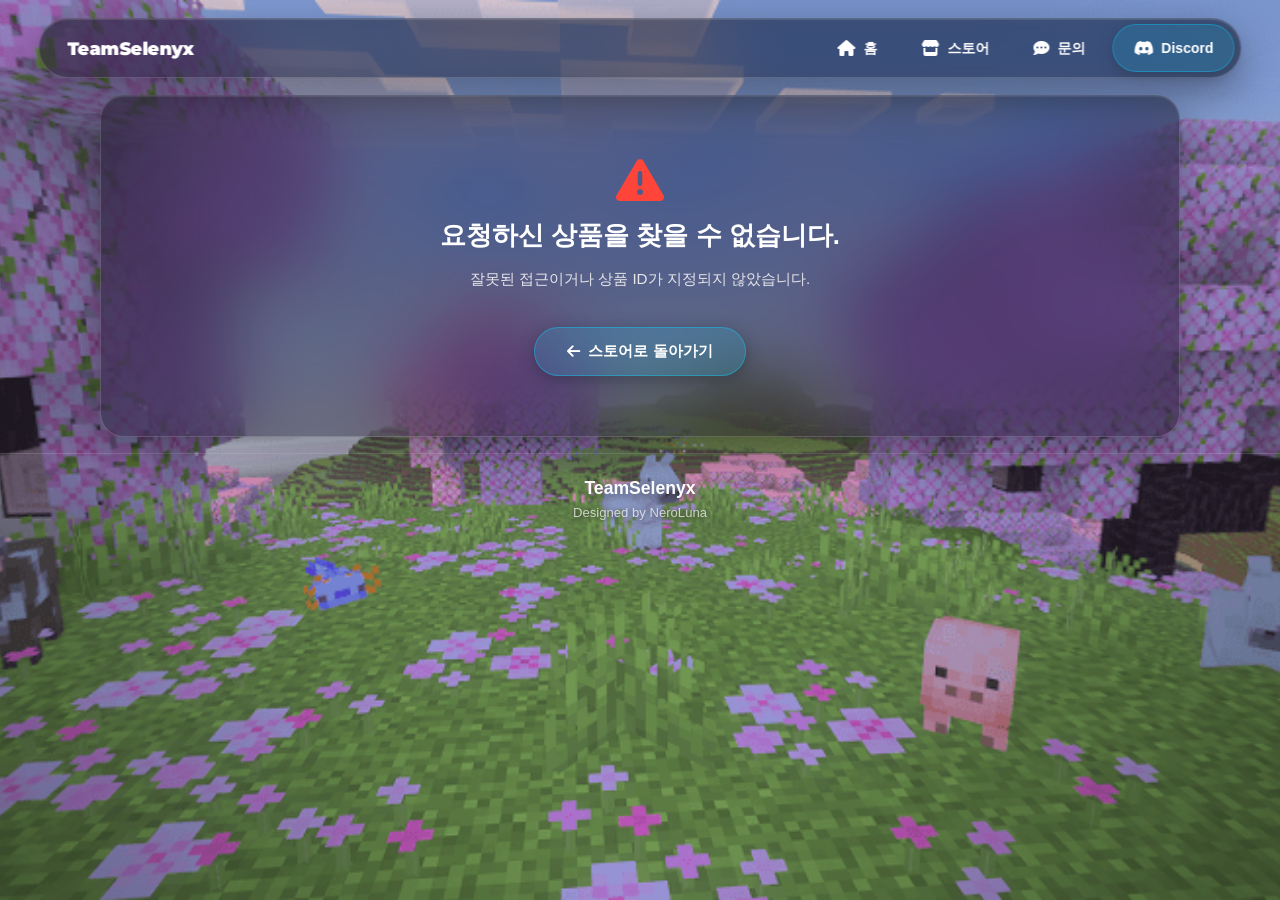
==== commit 43e70e78: "🐛 모바일 버그 수정 1차" ====
--- a/product.html
+++ b/product.html
@@ -2,7 +2,10 @@
 <html lang="ko">
 <head>
     <meta charset="UTF-8">
-    <meta name="viewport" content="width=device-width, initial-scale=1.0, maximum-scale=1.0, user-scalable=no">
+    <meta name="viewport" content="width=device-width, initial-scale=1.0, maximum-scale=1.0, user-scalable=no, viewport-fit=cover">
+    <meta name="theme-color" content="#0b0b0e">
+    <meta name="apple-mobile-web-app-capable" content="yes">
+    <meta name="apple-mobile-web-app-status-bar-style" content="black-translucent">
     <meta name="referrer" content="no-referrer">
     <title>TeamSelenyx - 상품 상세</title>
     <link rel="icon" type="image/png" href="image/icon.png">
--- a/css/style.css
+++ b/css/style.css
@@ -1,7 +1,6 @@
 @charset "UTF-8";
 @import url('https://fonts.googleapis.com/css2?family=Montserrat:wght@800;900&display=swap');
 
-/* --- [다크 반투명 글래스모피즘 기본 변수] --- */
 :root {
     --glass-bg: rgba(18, 18, 22, 0.42);
     --glass-card: rgba(22, 22, 26, 0.48);
@@ -9,14 +8,12 @@
     --glass-border: rgba(255, 255, 255, 0.16);
     --glass-shadow: 0 16px 40px 0 rgba(0, 0, 0, 0.35), inset 0 1px 1px 0 rgba(255, 255, 255, 0.12);
     
-    /* 생동감 있는 시안 블루 포인트 */
     --primary-accent: #00d2ff;
     --primary-glow: rgba(0, 210, 255, 0.25);
     
     --text-main: #ffffff;
     --text-sub: #e5e5ea;
 
-    /* 외곽 모서리 R값 */
     --card-radius: 24px;
 }
 
@@ -30,15 +27,19 @@
 
 html {
     scroll-behavior: smooth;
-    background-color: #0b0b0e;
+    background-color: transparent;
+    height: 100%;
 }
 
 body {
     color: var(--text-main);
+    background-color: transparent;
+    min-height: 100%;
     min-height: 100vh;
+    min-height: 100dvh;
     overflow-x: hidden; 
     position: relative;
-    padding-top: 95px;
+    padding-top: calc(95px + env(safe-area-inset-top));
     padding-bottom: calc(100px + env(safe-area-inset-bottom));
 }
 
@@ -47,17 +48,24 @@
     touch-action: none;
 }
 
-/* --- [고정 커스텀 배경 이미지 레이어] --- */
+/* 안전 영역 바깥까지 화면 전체를 채우는 고정 배경 레이어 */
 .fixed-bg-wrapper {
     position: fixed;
-    top: 0; left: 0;
-    width: 100vw; height: 100vh;
+    top: calc(-1 * env(safe-area-inset-top));
+    left: calc(-1 * env(safe-area-inset-left));
+    right: calc(-1 * env(safe-area-inset-right));
+    bottom: calc(-1 * env(safe-area-inset-bottom));
+    width: calc(100vw + env(safe-area-inset-left) + env(safe-area-inset-right));
+    height: calc(100% + env(safe-area-inset-top) + env(safe-area-inset-bottom));
+    min-height: 100lvh;
     z-index: -1;
     pointer-events: none;
+    overflow: hidden;
 }
 
 .custom-bg-img {
-    width: 100%; height: 100%;
+    width: 100%;
+    height: 100%;
     background-image: url('../image/background.png');
     background-size: cover;
     background-position: center;
@@ -67,18 +75,11 @@
     will-change: filter;
 }
 
-.bottom-gradient-overlay {
-    position: absolute;
-    bottom: 0; left: 0;
-    width: 100%; height: 40%;
-    background: linear-gradient(to top, rgba(0, 0, 0, 0.55) 0%, rgba(0, 0, 0, 0) 100%);
-    pointer-events: none;
-}
-
-/* --- [상단 헤더 네비게이션] --- */
+/* 상단 헤더 네비게이션 */
 .header-nav {
     position: fixed;
-    top: 18px; left: 50%;
+    top: calc(18px + env(safe-area-inset-top));
+    left: 50%;
     transform: translateX(-50%);
     width: 94%; max-width: 1280px;
     height: 60px;
@@ -219,7 +220,7 @@
     color: #ffffff;
 }
 
-/* --- [모바일 하단 플로팅 메뉴] --- */
+/* 모바일 하단 플로팅 메뉴 */
 .mobile-floating-nav {
     display: none;
     position: fixed;
@@ -290,7 +291,7 @@
     box-shadow: 0 0 12px var(--primary-glow) !important;
 }
 
-/* --- [메인 레이아웃 및 카드 공통] --- */
+/* 레이아웃 공통 */
 .container {
     width: 90%;
     max-width: 1080px;
@@ -370,7 +371,7 @@
     background: rgba(0, 210, 255, 0.4);
 }
 
-/* --- [소식 카드 그리드] --- */
+/* 소식 카드 그리드 */
 .news-split-grid {
     display: grid;
     grid-template-columns: repeat(2, 1fr);
@@ -464,7 +465,7 @@
     word-break: keep-all;
 }
 
-/* --- [메인 독립형 펀딩 카드] --- */
+/* 펀딩 카드 */
 .main-funding-card {
     display: grid;
     grid-template-columns: 55% calc(45% - 24px);
@@ -551,7 +552,7 @@
     margin: 12px 0;
 }
 
-/* --- [스토어 헤더 카드] --- */
+/* 스토어 헤더 카드 */
 .store-header-card {
     width: 100%;
     background: var(--glass-card);
@@ -590,7 +591,7 @@
     word-break: keep-all;
 }
 
-/* --- [상품 카드 그리드] --- */
+/* 상품 카드 그리드 */
 .product-grid {
     display: grid;
     grid-template-columns: repeat(auto-fit, minmax(280px, 1fr));
@@ -713,7 +714,7 @@
     pointer-events: none; 
 }
 
-/* --- [스토어 더보기 버튼 섹션] --- */
+/* 스토어 더보기 버튼 */
 .store-more-section {
     width: 100%;
     display: flex;
@@ -761,7 +762,7 @@
     background: rgba(0, 210, 255, 0.35);
 }
 
-/* --- [푸터] --- */
+/* 푸터 */
 .footer-section {
     margin-top: 16px;
     padding-top: 24px;
@@ -787,7 +788,7 @@
     font-weight: 500;
 }
 
-/* --- [모달 공통 레이어 및 소식 모달 박스] --- */
+/* 모달 공통 */
 .modal-overlay {
     position: fixed;
     top: 0; left: 0;
@@ -986,7 +987,6 @@
     border-radius: 999px;
 }
 
-/* 💡 FontAwesome 아이콘 중앙 정렬 지원 nav-btn */
 .nav-btn {
     position: absolute;
     top: 50%;
@@ -1059,16 +1059,15 @@
     font-weight: 800;
 }
 
-/* ========================================== */
-/* 📱 [모바일 및 태블릿 최적화 미디어 쿼리] */
-/* ========================================== */
+/* 반응형 최적화 */
 @media (max-width: 820px) {
     body {
-        padding-top: 76px;
+        padding-top: calc(76px + env(safe-area-inset-top));
     }
 
     .header-nav {
-        left: 16px; top: 16px;
+        left: calc(16px + env(safe-area-inset-left));
+        top: calc(16px + env(safe-area-inset-top));
         transform: none;
         width: auto; height: 48px;
         padding: 6px;
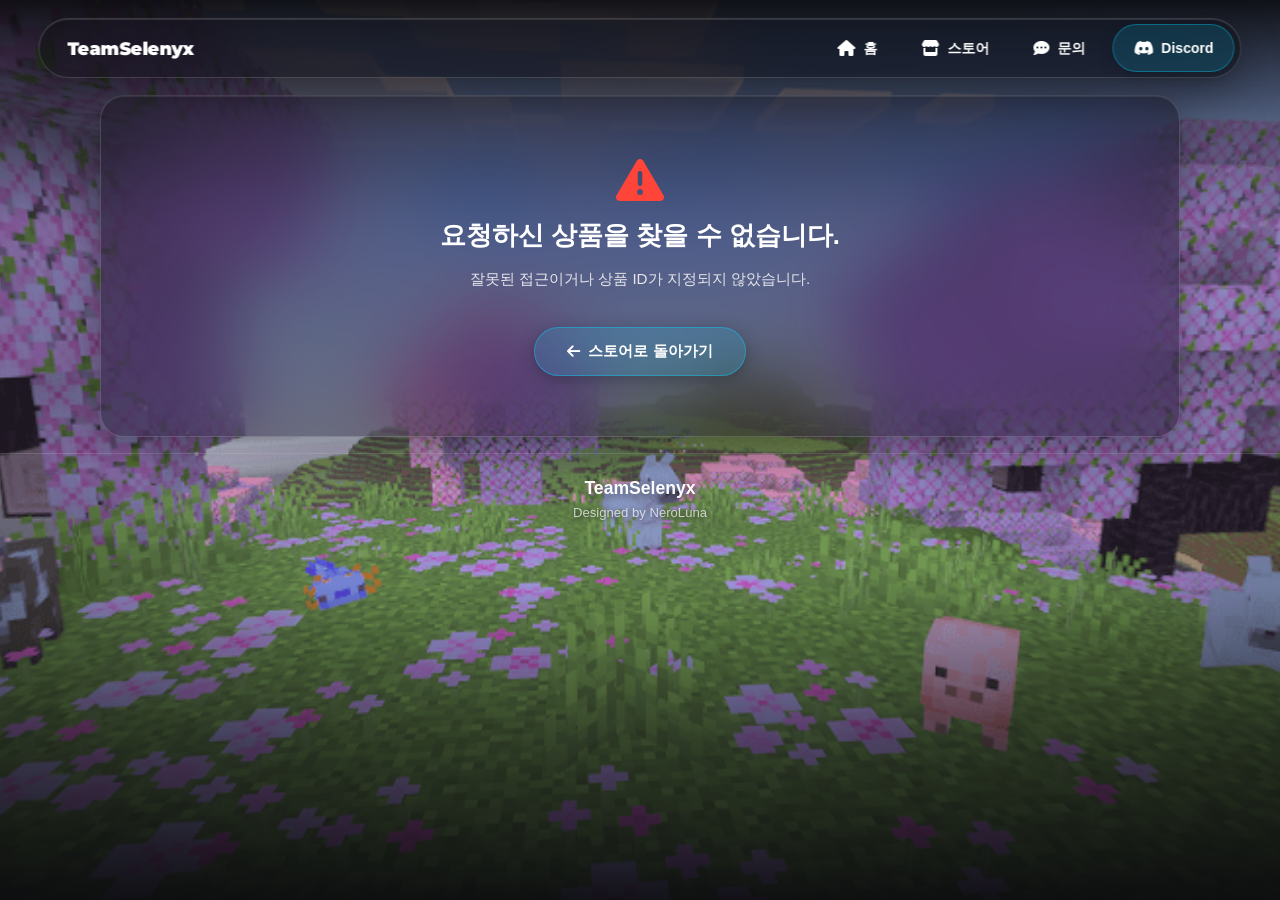
==== commit 6197278e: "Revert "🐛 모바일 버그 수정 1차" This reverts commit 43e70e780b635181a0309b2cb62d0e61003152b6." ====
--- a/product.html
+++ b/product.html
@@ -3,9 +3,6 @@
 <head>
     <meta charset="UTF-8">
     <meta name="viewport" content="width=device-width, initial-scale=1.0, maximum-scale=1.0, user-scalable=no, viewport-fit=cover">
-    <meta name="theme-color" content="#0b0b0e">
-    <meta name="apple-mobile-web-app-capable" content="yes">
-    <meta name="apple-mobile-web-app-status-bar-style" content="black-translucent">
     <meta name="referrer" content="no-referrer">
     <title>TeamSelenyx - 상품 상세</title>
     <link rel="icon" type="image/png" href="image/icon.png">
--- a/css/style.css
+++ b/css/style.css
@@ -27,13 +27,12 @@
 
 html {
     scroll-behavior: smooth;
-    background-color: transparent;
+    background-color: #0b0b0e;
     height: 100%;
 }
 
 body {
     color: var(--text-main);
-    background-color: transparent;
     min-height: 100%;
     min-height: 100vh;
     min-height: 100dvh;
@@ -48,24 +47,19 @@
     touch-action: none;
 }
 
-/* 안전 영역 바깥까지 화면 전체를 채우는 고정 배경 레이어 */
+/* 고정 커스텀 배경 이미지 레이어 */
 .fixed-bg-wrapper {
     position: fixed;
-    top: calc(-1 * env(safe-area-inset-top));
-    left: calc(-1 * env(safe-area-inset-left));
-    right: calc(-1 * env(safe-area-inset-right));
-    bottom: calc(-1 * env(safe-area-inset-bottom));
-    width: calc(100vw + env(safe-area-inset-left) + env(safe-area-inset-right));
-    height: calc(100% + env(safe-area-inset-top) + env(safe-area-inset-bottom));
-    min-height: 100lvh;
+    top: 0; left: 0; right: 0; bottom: 0;
+    width: 100vw;
+    height: 100vh;
+    height: 100dvh;
     z-index: -1;
     pointer-events: none;
-    overflow: hidden;
 }
 
 .custom-bg-img {
-    width: 100%;
-    height: 100%;
+    width: 100%; height: 100%;
     background-image: url('../image/background.png');
     background-size: cover;
     background-position: center;
@@ -73,6 +67,30 @@
     filter: blur(0px);
     transition: filter 0.15s ease-out;
     will-change: filter;
+}
+
+/* 💡 상단 안전 영역과 자연스럽게 연결되는 검은색 그라데이션 */
+.top-gradient-overlay {
+    position: absolute;
+    top: 0; left: 0; right: 0;
+    width: 100%;
+    height: 25%;
+    max-height: 240px;
+    background: linear-gradient(to bottom, rgba(11, 11, 14, 0.95) 0%, rgba(11, 11, 14, 0.5) 45%, rgba(11, 11, 14, 0) 100%);
+    pointer-events: none;
+    z-index: 1;
+}
+
+/* 💡 하단 안전 영역과 자연스럽게 연결되는 검은색 그라데이션 */
+.bottom-gradient-overlay {
+    position: absolute;
+    bottom: 0; left: 0; right: 0;
+    width: 100%;
+    height: 35%;
+    max-height: 320px;
+    background: linear-gradient(to top, rgba(11, 11, 14, 0.95) 0%, rgba(11, 11, 14, 0.55) 50%, rgba(11, 11, 14, 0) 100%);
+    pointer-events: none;
+    z-index: 1;
 }
 
 /* 상단 헤더 네비게이션 */
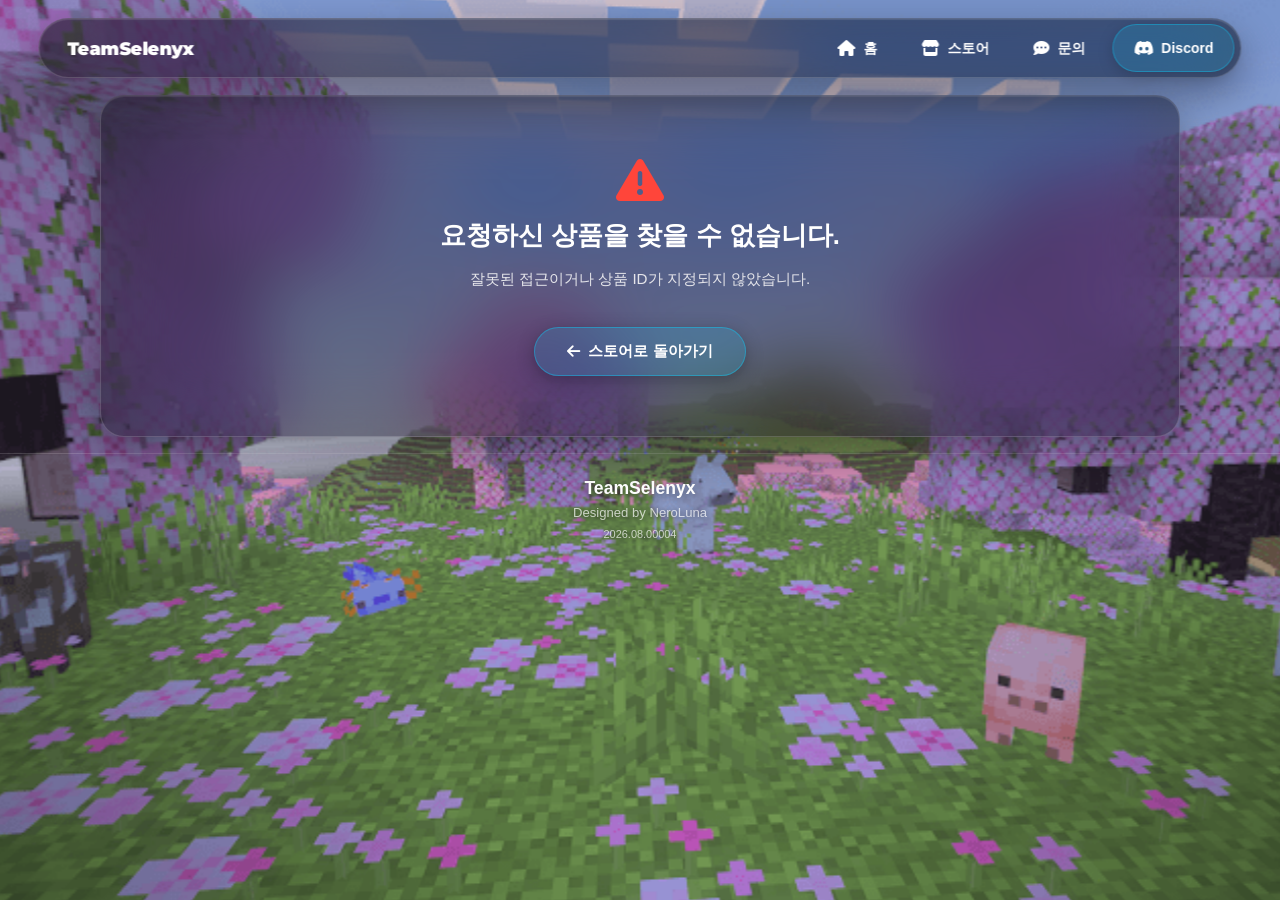
==== commit 0666bd73: "hmm.." ====
--- a/product.html
+++ b/product.html
@@ -2,7 +2,8 @@
 <html lang="ko">
 <head>
     <meta charset="UTF-8">
-    <meta name="viewport" content="width=device-width, initial-scale=1.0, maximum-scale=1.0, user-scalable=no, viewport-fit=cover">
+    <meta name="theme-color" content="#ffffff">
+    <meta name="viewport" content="width=device-width, initial-scale=1.0, viewport-fit=cover">
     <meta name="referrer" content="no-referrer">
     <title>TeamSelenyx - 상품 상세</title>
     <link rel="icon" type="image/png" href="image/icon.png">
--- a/css/style.css
+++ b/css/style.css
@@ -28,13 +28,15 @@
 html {
     scroll-behavior: smooth;
     background-color: #0b0b0e;
-    height: 100%;
+    margin: 0;
+    padding: 0;
+    min-height: 100dvh;
+    min-height: 100vh;
 }
 
 body {
     color: var(--text-main);
-    min-height: 100%;
-    min-height: 100vh;
+    width: 100%;
     min-height: 100dvh;
     overflow-x: hidden; 
     position: relative;
@@ -47,7 +49,7 @@
     touch-action: none;
 }
 
-/* 고정 커스텀 배경 이미지 레이어 */
+/* 고정 배경 래퍼 (가장자리 잘림 방지 및 뷰포트 일치) */
 .fixed-bg-wrapper {
     position: fixed;
     top: 0; left: 0; right: 0; bottom: 0;
@@ -56,10 +58,15 @@
     height: 100dvh;
     z-index: -1;
     pointer-events: none;
-}
-
+    overflow: hidden;
+}
+
+/* 블러 테두리 잔상 제거용 스케일링 */
 .custom-bg-img {
-    width: 100%; height: 100%;
+    position: absolute;
+    margin: 0;
+    padding: 0;
+    width: 108%; height: 100dvh;
     background-image: url('../image/background.png');
     background-size: cover;
     background-position: center;
@@ -67,30 +74,13 @@
     filter: blur(0px);
     transition: filter 0.15s ease-out;
     will-change: filter;
-}
-
-/* 💡 상단 안전 영역과 자연스럽게 연결되는 검은색 그라데이션 */
-.top-gradient-overlay {
-    position: absolute;
-    top: 0; left: 0; right: 0;
-    width: 100%;
-    height: 25%;
-    max-height: 240px;
-    background: linear-gradient(to bottom, rgba(11, 11, 14, 0.95) 0%, rgba(11, 11, 14, 0.5) 45%, rgba(11, 11, 14, 0) 100%);
-    pointer-events: none;
-    z-index: 1;
-}
-
-/* 💡 하단 안전 영역과 자연스럽게 연결되는 검은색 그라데이션 */
+    transform: scale(1.04);
+}
+
+/* 데스크톱에서는 상/하단 그라데이션 숨김 */
+.top-gradient-overlay,
 .bottom-gradient-overlay {
-    position: absolute;
-    bottom: 0; left: 0; right: 0;
-    width: 100%;
-    height: 35%;
-    max-height: 320px;
-    background: linear-gradient(to top, rgba(11, 11, 14, 0.95) 0%, rgba(11, 11, 14, 0.55) 50%, rgba(11, 11, 14, 0) 100%);
-    pointer-events: none;
-    z-index: 1;
+    display: none;
 }
 
 /* 상단 헤더 네비게이션 */
@@ -1077,10 +1067,37 @@
     font-weight: 800;
 }
 
-/* 반응형 최적화 */
+/* ========================================== */
+/* 📱 [모바일 및 태블릿 최적화 미디어 쿼리] */
+/* ========================================== */
 @media (max-width: 820px) {
     body {
         padding-top: calc(76px + env(safe-area-inset-top));
+    }
+
+    /* 💡 모바일에서만 상단/하단 부드러운 검은색 그라데이션 노출 */
+    .top-gradient-overlay {
+        display: block;
+        position: absolute;
+        top: 0; left: 0; right: 0;
+        width: 100%;
+        height: 28%;
+        max-height: 260px;
+        background: linear-gradient(to bottom, rgba(11, 11, 14, 0.95) 0%, rgba(11, 11, 14, 0.45) 50%, rgba(11, 11, 14, 0) 100%);
+        pointer-events: none;
+        z-index: 1;
+    }
+
+    .bottom-gradient-overlay {
+        display: block;
+        position: absolute;
+        bottom: 0; left: 0; right: 0;
+        width: 100%;
+        height: 35%;
+        max-height: 320px;
+        background: linear-gradient(to top, rgba(11, 11, 14, 0.95) 0%, rgba(11, 11, 14, 0.5) 55%, rgba(11, 11, 14, 0) 100%);
+        pointer-events: none;
+        z-index: 1;
     }
 
     .header-nav {
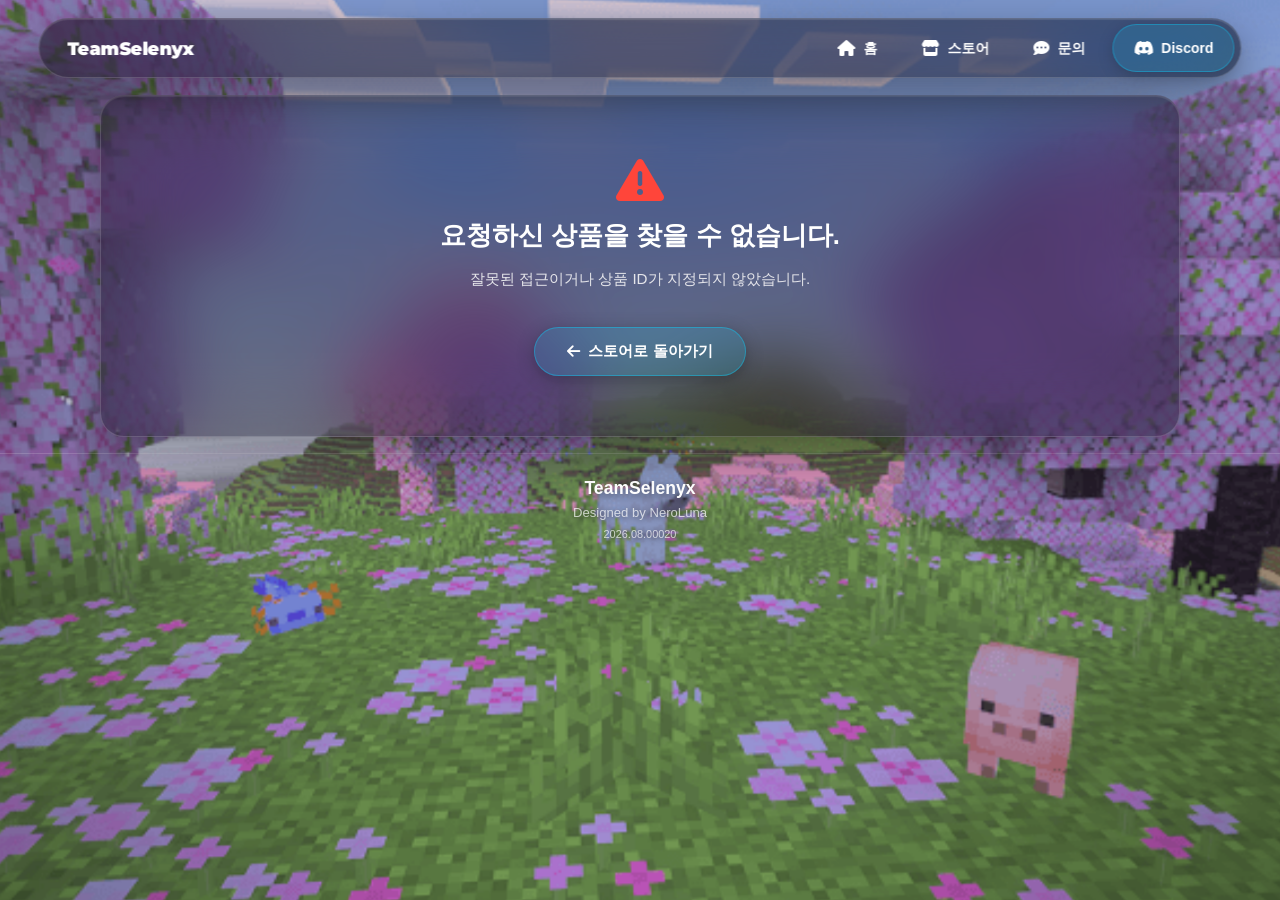
==== commit 1979baf9: "🚀 업데이트" ====
--- a/product.html
+++ b/product.html
@@ -2,9 +2,10 @@
 <html lang="ko">
 <head>
     <meta charset="UTF-8">
-    <meta name="theme-color" content="#ffffff">
-    <meta name="viewport" content="width=device-width, initial-scale=1.0, viewport-fit=cover">
-    <meta name="referrer" content="no-referrer">
+    <meta name="viewport" content="width=device-width, initial-scale=1.0, maximum-scale=1.0, user-scalable=no, viewport-fit=cover">
+    <meta name="theme-color" content="transparent">
+    <meta name="apple-mobile-web-app-capable" content="yes">
+    <meta name="apple-mobile-web-app-status-bar-style" content="black-translucent">
     <title>TeamSelenyx - 상품 상세</title>
     <link rel="icon" type="image/png" href="image/icon.png">
     <link rel="apple-touch-icon" href="image/logo.png">
--- a/css/style.css
+++ b/css/style.css
@@ -28,15 +28,14 @@
 html {
     scroll-behavior: smooth;
     background-color: #0b0b0e;
-    margin: 0;
-    padding: 0;
-    min-height: 100dvh;
-    min-height: 100vh;
+    height: 100%;
 }
 
 body {
     color: var(--text-main);
-    width: 100%;
+    background-color: transparent !important;
+    min-height: 100%;
+    min-height: 100vh;
     min-height: 100dvh;
     overflow-x: hidden; 
     position: relative;
@@ -49,38 +48,40 @@
     touch-action: none;
 }
 
-/* 고정 배경 래퍼 (가장자리 잘림 방지 및 뷰포트 일치) */
+/* 💡 상하단 안전영역 바깥까지 완전히 덮는 고정 배경 레이어 */
 .fixed-bg-wrapper {
     position: fixed;
-    top: 0; left: 0; right: 0; bottom: 0;
-    width: 100vw;
-    height: 100vh;
-    height: 100dvh;
+    top: calc(-1 * env(safe-area-inset-top));
+    left: calc(-1 * env(safe-area-inset-left));
+    right: calc(-1 * env(safe-area-inset-right));
+    bottom: calc(-1 * env(safe-area-inset-bottom));
+    width: calc(100vw + env(safe-area-inset-left) + env(safe-area-inset-right));
+    height: calc(100% + env(safe-area-inset-top) + env(safe-area-inset-bottom));
+    min-height: 100lvh;
     z-index: -1;
     pointer-events: none;
     overflow: hidden;
 }
 
-/* 블러 테두리 잔상 제거용 스케일링 */
+/* 블러 시 가장자리 번짐 방지 및 전체 커버 */
 .custom-bg-img {
     position: absolute;
-    margin: 0;
-    padding: 0;
-    width: 108%; height: 100dvh;
+    top: -5%; left: -5%;
+    width: 110%; height: 110%;
     background-image: url('../image/background.png');
     background-size: cover;
-    background-position: center;
+    background-position: center center;
     background-repeat: no-repeat;
     filter: blur(0px);
     transition: filter 0.15s ease-out;
     will-change: filter;
-    transform: scale(1.04);
-}
-
-/* 데스크톱에서는 상/하단 그라데이션 숨김 */
+    transform: scale(1.05);
+}
+
+/* 불필요한 오버레이 비활성화 */
 .top-gradient-overlay,
 .bottom-gradient-overlay {
-    display: none;
+    display: none !important;
 }
 
 /* 상단 헤더 네비게이션 */
@@ -1075,31 +1076,6 @@
         padding-top: calc(76px + env(safe-area-inset-top));
     }
 
-    /* 💡 모바일에서만 상단/하단 부드러운 검은색 그라데이션 노출 */
-    .top-gradient-overlay {
-        display: block;
-        position: absolute;
-        top: 0; left: 0; right: 0;
-        width: 100%;
-        height: 28%;
-        max-height: 260px;
-        background: linear-gradient(to bottom, rgba(11, 11, 14, 0.95) 0%, rgba(11, 11, 14, 0.45) 50%, rgba(11, 11, 14, 0) 100%);
-        pointer-events: none;
-        z-index: 1;
-    }
-
-    .bottom-gradient-overlay {
-        display: block;
-        position: absolute;
-        bottom: 0; left: 0; right: 0;
-        width: 100%;
-        height: 35%;
-        max-height: 320px;
-        background: linear-gradient(to top, rgba(11, 11, 14, 0.95) 0%, rgba(11, 11, 14, 0.5) 55%, rgba(11, 11, 14, 0) 100%);
-        pointer-events: none;
-        z-index: 1;
-    }
-
     .header-nav {
         left: calc(16px + env(safe-area-inset-left));
         top: calc(16px + env(safe-area-inset-top));
